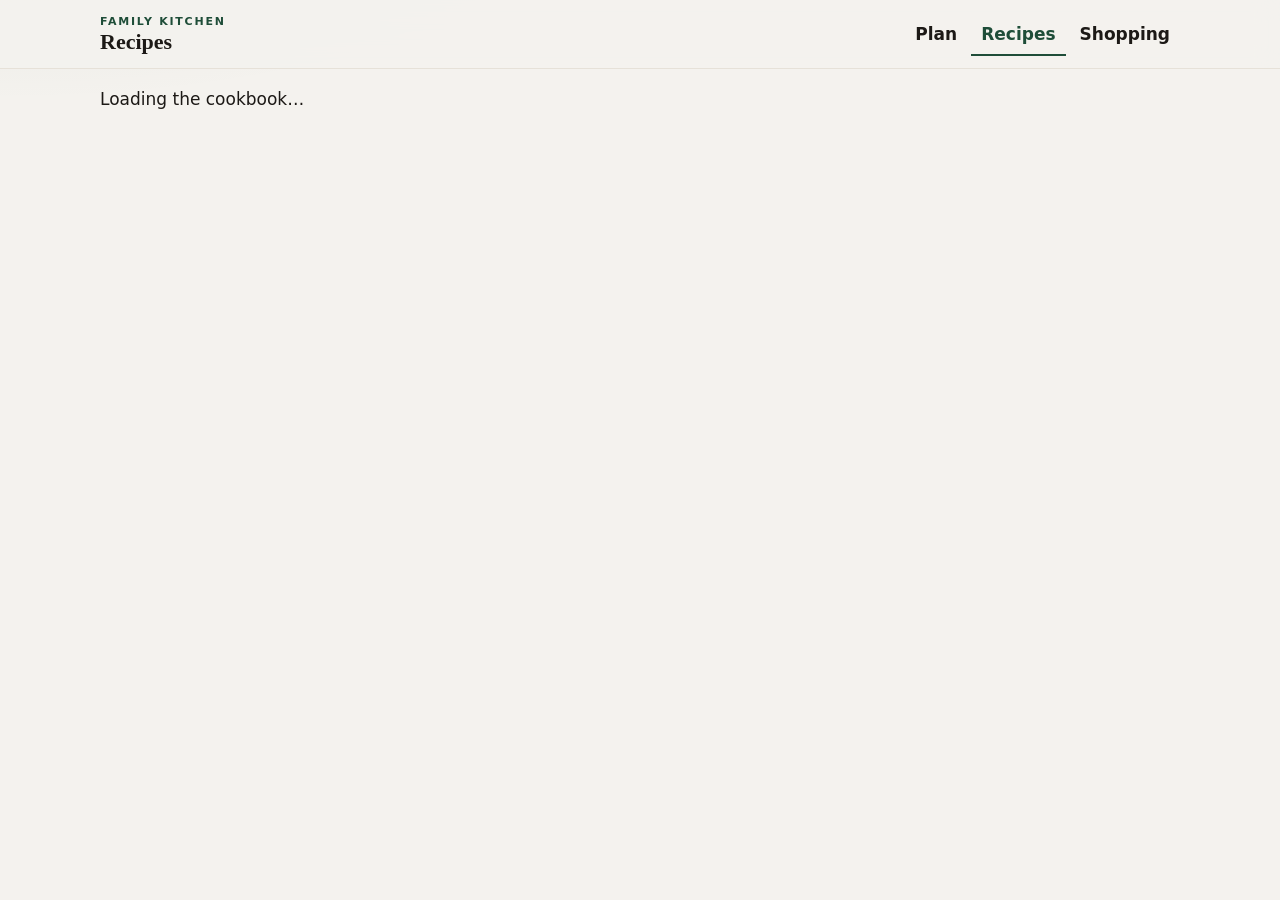
==== index.html @ f1ee6dd5 "Move kitchen out of workout-app into its own repo" ====
<!doctype html>
<html lang="en">
<head>
<meta charset="utf-8">
<meta name="viewport" content="width=device-width, initial-scale=1">
<title>the family kitchen recipes</title>
<meta http-equiv="refresh" content="0; url=recipes/">
<link rel="canonical" href="recipes/">
</head>
<body>
<p><a href="recipes/">Open the family kitchen recipes</a></p>
</body>
</html>
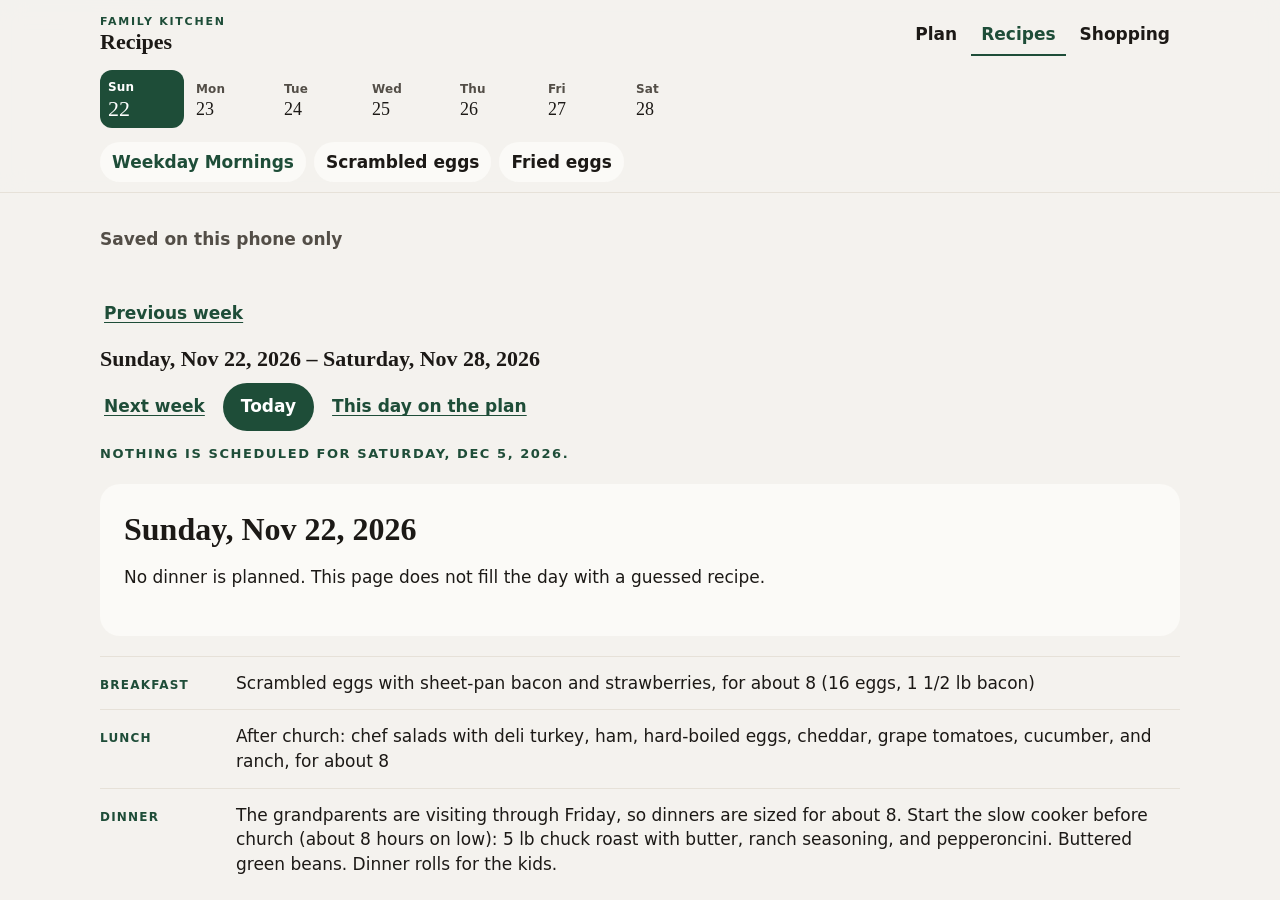
==== commit ce172ef7: "Add home-screen icon and web app manifest Adds a full-bleed app icon (SVG master, 180px apple-touch-" ====
--- a/index.html
+++ b/index.html
@@ -3,9 +3,19 @@
 <head>
 <meta charset="utf-8">
 <meta name="viewport" content="width=device-width, initial-scale=1">
+<meta name="color-scheme" content="light">
+<meta name="theme-color" content="#f4f2ee">
+<meta name="description" content="Daily recipes, this week's dinner plan, and the shopping list for the family kitchen.">
 <title>the family kitchen recipes</title>
 <meta http-equiv="refresh" content="0; url=recipes/">
 <link rel="canonical" href="recipes/">
+<link rel="apple-touch-icon" sizes="180x180" href="/kitchen/icons/apple-touch-icon.png">
+<link rel="manifest" href="/kitchen/manifest.webmanifest">
+<link rel="icon" href="/kitchen/icons/icon.svg" type="image/svg+xml">
+<link rel="icon" href="/kitchen/icons/favicon-32.png" type="image/png" sizes="32x32">
+<meta name="apple-mobile-web-app-title" content="Kitchen">
+<meta name="apple-mobile-web-app-capable" content="yes">
+<meta name="mobile-web-app-capable" content="yes">
 </head>
 <body>
 <p><a href="recipes/">Open the family kitchen recipes</a></p>
